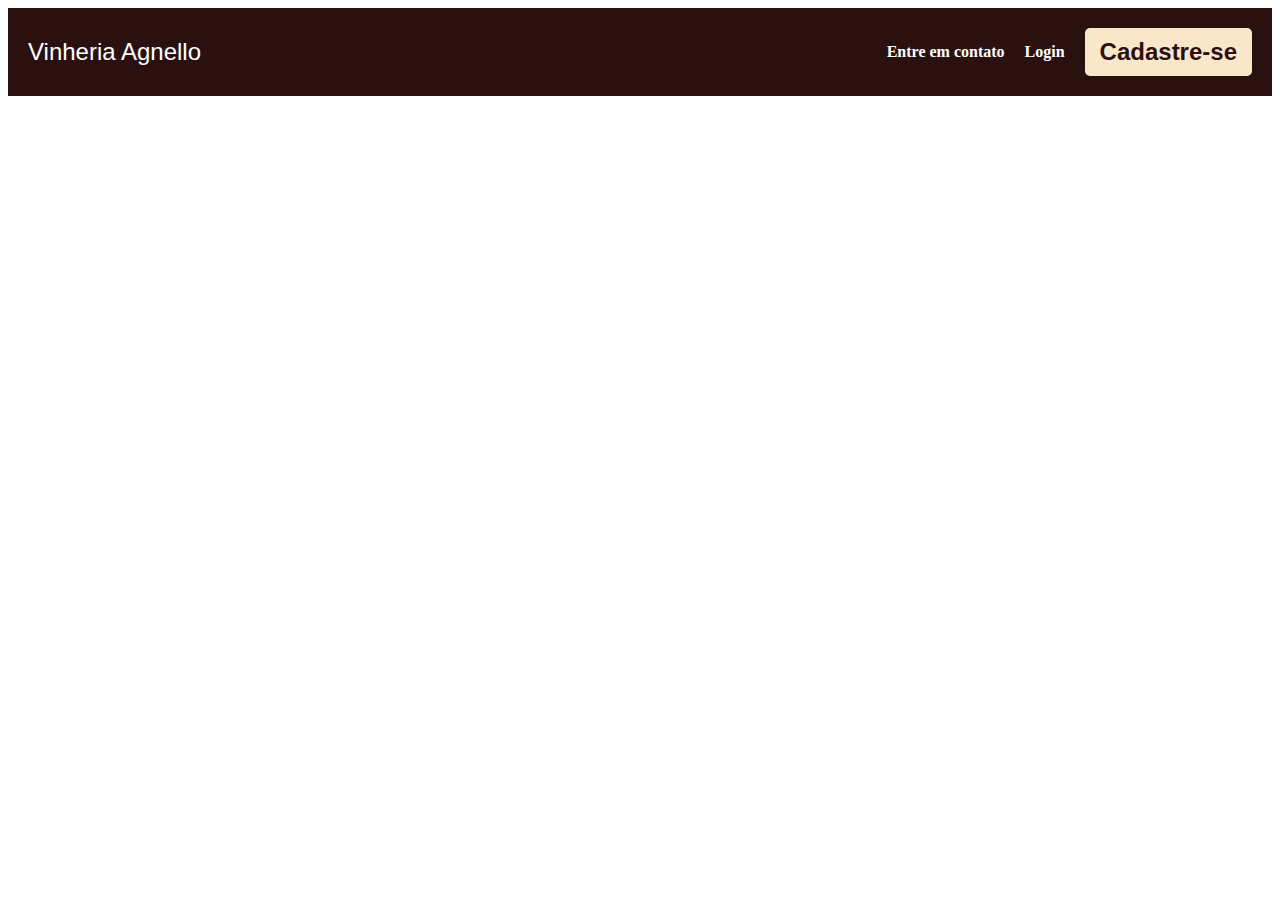
==== pages/homePage.html @ a1fc90f1 "em andamento" ====
<!DOCTYPE html>
<html lang="pt-br">
<head>
    <meta charset="UTF-8">
    <meta name="viewport" content="width=device-width, initial-scale=1.0">
    <title>Home</title>
    <link rel="stylesheet" href="../css/homePage.css">
</head>
<body>
    <header>
        <p>Vinheria Agnello</p>
        <nav>
            <div class="contato">
                <a href="forms.html">Entre em contato</a>
            </div>
            <div class="login">
                <a href="login.html">Login</a>
            </div>
            <div class="cadastro">
                <p>Cadastre-se</p>
            </div>
        </nav>
    </header>
    <main>
        <div class="Container-catalogo">

        </div>
    </main>
</body>
</html>
---- css/homePage.css ----
header {
    display: flex;
    justify-content: space-between; 
    align-items: center; 
    background-color: #2b1010; 
    padding: 20px; 
    color: white;
  }
  
  p {
    font-family: Arial, sans-serif; 
    font-size: 24px; 
    margin: 0; 
  }
  
  nav {
    display: flex; 
    align-items: center;
  }
  
  .contato, .login, .cadastro {
    margin-left: 20px; 
  }
  .contato a, .login a {
    text-decoration: none;
    color: white;
    font-weight: bold; 
  }
  
  .contato a:hover, .login a:hover {
    color: #007bff; 
  }
  
  .cadastro {
    background-color: #fae6c8; 
    padding: 10px 15px; 
    border-radius: 5px; 
  }
  
  .cadastro p {
    color: #2b1010; 
    font-weight: bold;
    margin: 0; 
  }
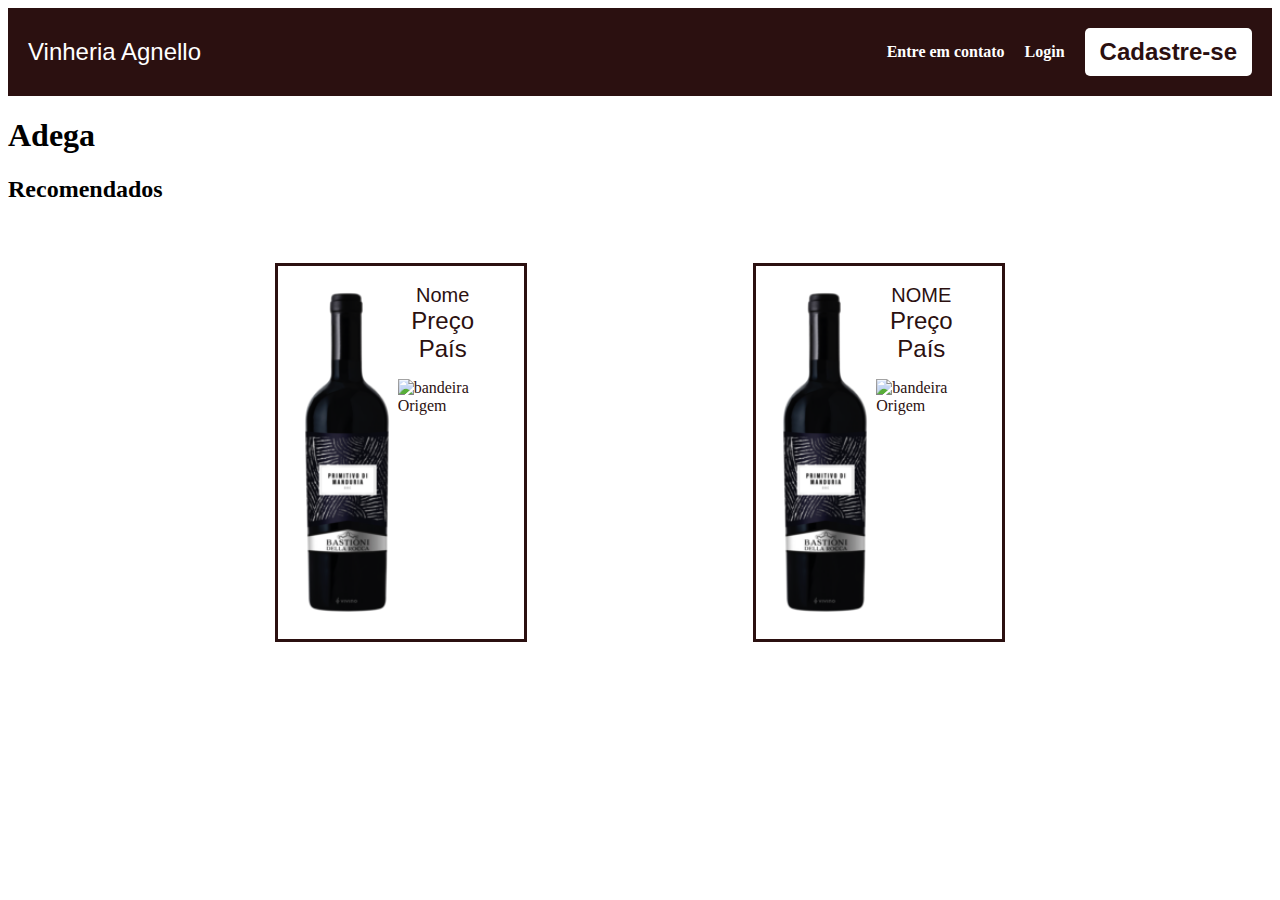
==== commit 6db0c62c: "catalogo em andamento" ====
--- a/pages/homePage.html
+++ b/pages/homePage.html
@@ -22,8 +22,35 @@
         </nav>
     </header>
     <main>
-        <div class="Container-catalogo">
-
+        <div class="titulo">
+            <h1>Adega</h1>
+        </div>
+        <h2>Recomendados</h2>
+        <div class="Container-catalogo" id="catalogo">
+            <a href="vinho.html?nome=primitivo_di_manduria">
+                <div class="boxVinho">
+                    <img src="../assets/vinhos/primitivo.png" alt="imagem do vinho">
+                    <div class="infosVinho">
+                        <p class="nomeVinho">Nome</p>
+                        <p class="precoVinho">Preço</p>
+                        <p class="paisVinho">País</p>
+                        <img src="" alt="bandeira Origem" class="bandeiraVinho">
+                        
+                    </div>
+                </div>
+            </a>
+            <a href="vinho.html?nome=primitivo_di_manduria">
+                <div class="boxVinho">
+                    <img src="../assets/vinhos/primitivo.png" alt="imagem do vinho">
+                    <div class="infosVinho">
+                        <p class="nomeVinho">NOME</p>
+                        <p class="precoVinho">Preço</p>
+                        <p class="paisVinho">País</p>
+                        <img src="" alt="bandeira Origem" class="bandeiraVinho">
+                        
+                    </div>
+                </div>
+            </a>
         </div>
     </main>
 </body>
--- a/css/homePage.css
+++ b/css/homePage.css
@@ -32,7 +32,7 @@
   }
   
   .cadastro {
-    background-color: #fae6c8; 
+    background-color: white; 
     padding: 10px 15px; 
     border-radius: 5px; 
   }
@@ -42,4 +42,42 @@
     font-weight: bold;
     margin: 0; 
   }
+
+.Container-catalogo{
+  margin: 10px 0;
+    display: flex;
+    flex-wrap: wrap;
+    justify-content: space-evenly;
+    background: none;
+    padding: 40px;
+}
+
+a{
+text-decoration: none;
+color: inherit;
+}
+
+.boxVinho{
+  background-color: white;
+  border: 3px solid #2B1010;
+  color: #2B1010;
+  width: 230px;
+  padding: 8px;
+  display: flex;
+}
+.boxVinho img{
+  width: 90px;
+  margin: 16px;
+}
+.boxVinho .infosVinho{
+  flex-direction: column;
+  margin: 10px;
+  align-items: center;
+  display: flex;
+  width: 50px;
+}
+.boxVinho .infosVinho .nomeVinho{
+  font-size: 20px;
+}
+
   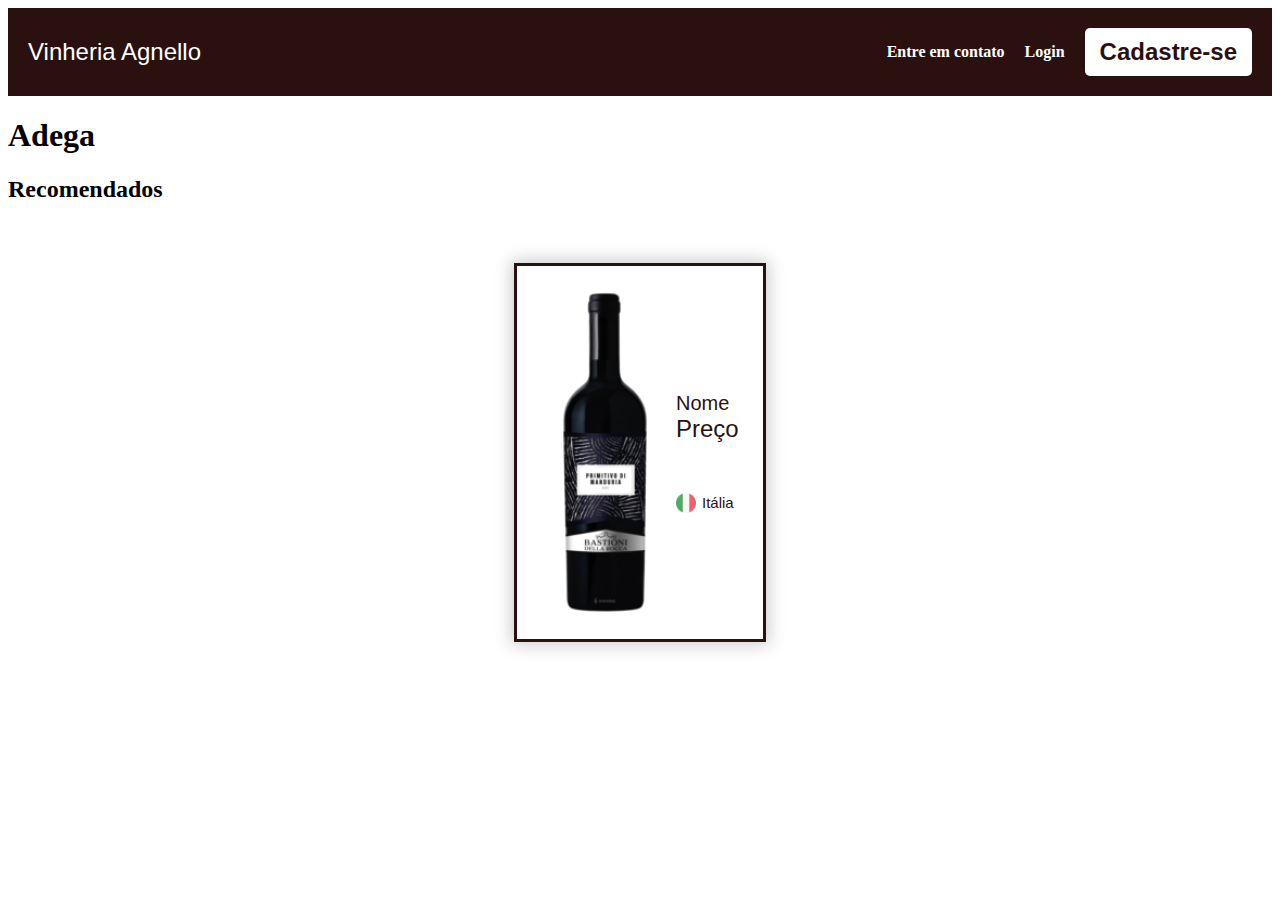
==== commit 76667839: "update: css catalogo" ====
--- a/pages/homePage.html
+++ b/pages/homePage.html
@@ -31,23 +31,17 @@
                 <div class="boxVinho">
                     <img src="../assets/vinhos/primitivo.png" alt="imagem do vinho">
                     <div class="infosVinho">
-                        <p class="nomeVinho">Nome</p>
-                        <p class="precoVinho">Preço</p>
-                        <p class="paisVinho">País</p>
-                        <img src="" alt="bandeira Origem" class="bandeiraVinho">
-                        
-                    </div>
-                </div>
-            </a>
-            <a href="vinho.html?nome=primitivo_di_manduria">
-                <div class="boxVinho">
-                    <img src="../assets/vinhos/primitivo.png" alt="imagem do vinho">
-                    <div class="infosVinho">
-                        <p class="nomeVinho">NOME</p>
-                        <p class="precoVinho">Preço</p>
-                        <p class="paisVinho">País</p>
-                        <img src="" alt="bandeira Origem" class="bandeiraVinho">
-                        
+                        <div class="container-textos">
+                            <p class="nomeVinho">Nome</p>
+                            <p class="precoVinho">Preço</p>         
+                      
+                        </div>      
+                        <div class="origem">
+                            <img src="../assets/paises/it.png" alt="bandeira Origem" class="bandeiraVinho">
+                            <p>
+                                Itália
+                            </p>
+                        </div>
                     </div>
                 </div>
             </a>
--- a/css/homePage.css
+++ b/css/homePage.css
@@ -64,6 +64,10 @@
   width: 230px;
   padding: 8px;
   display: flex;
+  justify-content: center;
+  flex-direction: row;
+  align-items: center;
+  box-shadow: 0px 0px 16px 3px rgba(0,0,0,0.2);
 }
 .boxVinho img{
   width: 90px;
@@ -72,12 +76,28 @@
 .boxVinho .infosVinho{
   flex-direction: column;
   margin: 10px;
-  align-items: center;
   display: flex;
   width: 50px;
+  align-items: flex-start;
+  gap: 50px;
+}
+.container-texto{
+  display: flex;
+  flex-direction: column;
+  align-items: flex-start;
 }
 .boxVinho .infosVinho .nomeVinho{
   font-size: 20px;
 }
-
-  +.bandeiraVinho{
+  width: 20px !important;
+  margin: 0px !important;
+}
+.origem{
+  display: flex;
+  gap: 6px;
+  align-items: center;
+}
+.origem p {
+  font-size: 15px;
+}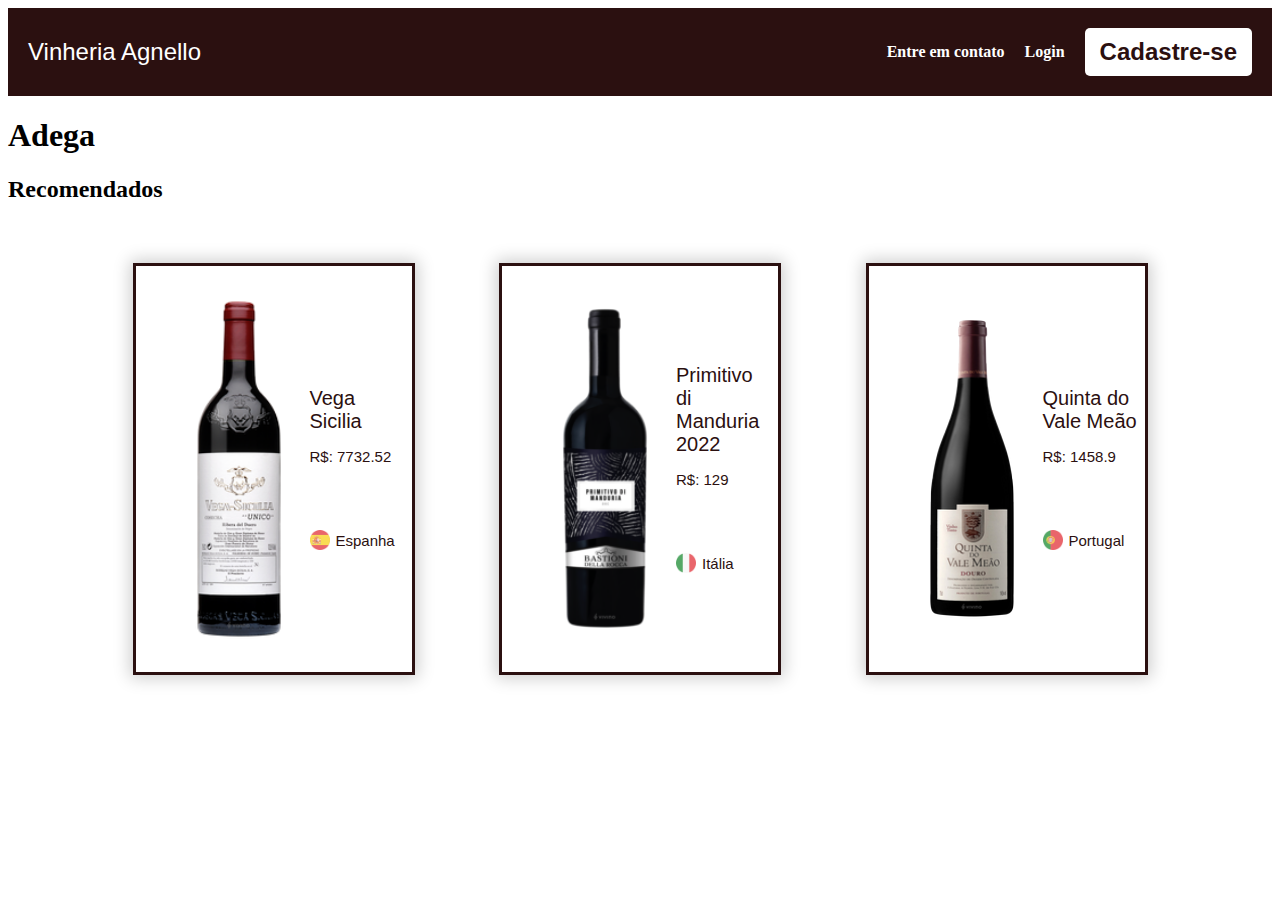
==== commit 49db62e1: "finalizado catalogo" ====
--- a/pages/homePage.html
+++ b/pages/homePage.html
@@ -6,7 +6,7 @@
     <title>Home</title>
     <link rel="stylesheet" href="../css/homePage.css">
 </head>
-<body>
+<body onload="carregarCatalogo()">
     <header>
         <p>Vinheria Agnello</p>
         <nav>
@@ -27,25 +27,11 @@
         </div>
         <h2>Recomendados</h2>
         <div class="Container-catalogo" id="catalogo">
-            <a href="vinho.html?nome=primitivo_di_manduria">
-                <div class="boxVinho">
-                    <img src="../assets/vinhos/primitivo.png" alt="imagem do vinho">
-                    <div class="infosVinho">
-                        <div class="container-textos">
-                            <p class="nomeVinho">Nome</p>
-                            <p class="precoVinho">Preço</p>         
-                      
-                        </div>      
-                        <div class="origem">
-                            <img src="../assets/paises/it.png" alt="bandeira Origem" class="bandeiraVinho">
-                            <p>
-                                Itália
-                            </p>
-                        </div>
-                    </div>
-                </div>
-            </a>
+            
         </div>
     </main>
+
+
+    <script src="../js/catalogo.js"></script>
 </body>
 </html>--- a/css/homePage.css
+++ b/css/homePage.css
@@ -61,7 +61,8 @@
   background-color: white;
   border: 3px solid #2B1010;
   color: #2B1010;
-  width: 230px;
+  width: 260px;
+  height: 390px;
   padding: 8px;
   display: flex;
   justify-content: center;
@@ -87,7 +88,13 @@
   align-items: flex-start;
 }
 .boxVinho .infosVinho .nomeVinho{
+  width: 95px;
   font-size: 20px;
+  
+}
+.boxVinho .infosVinho .precoVinho{
+  margin: 15px 0;
+  font-size: 15px;
 }
 .bandeiraVinho{
   width: 20px !important;
